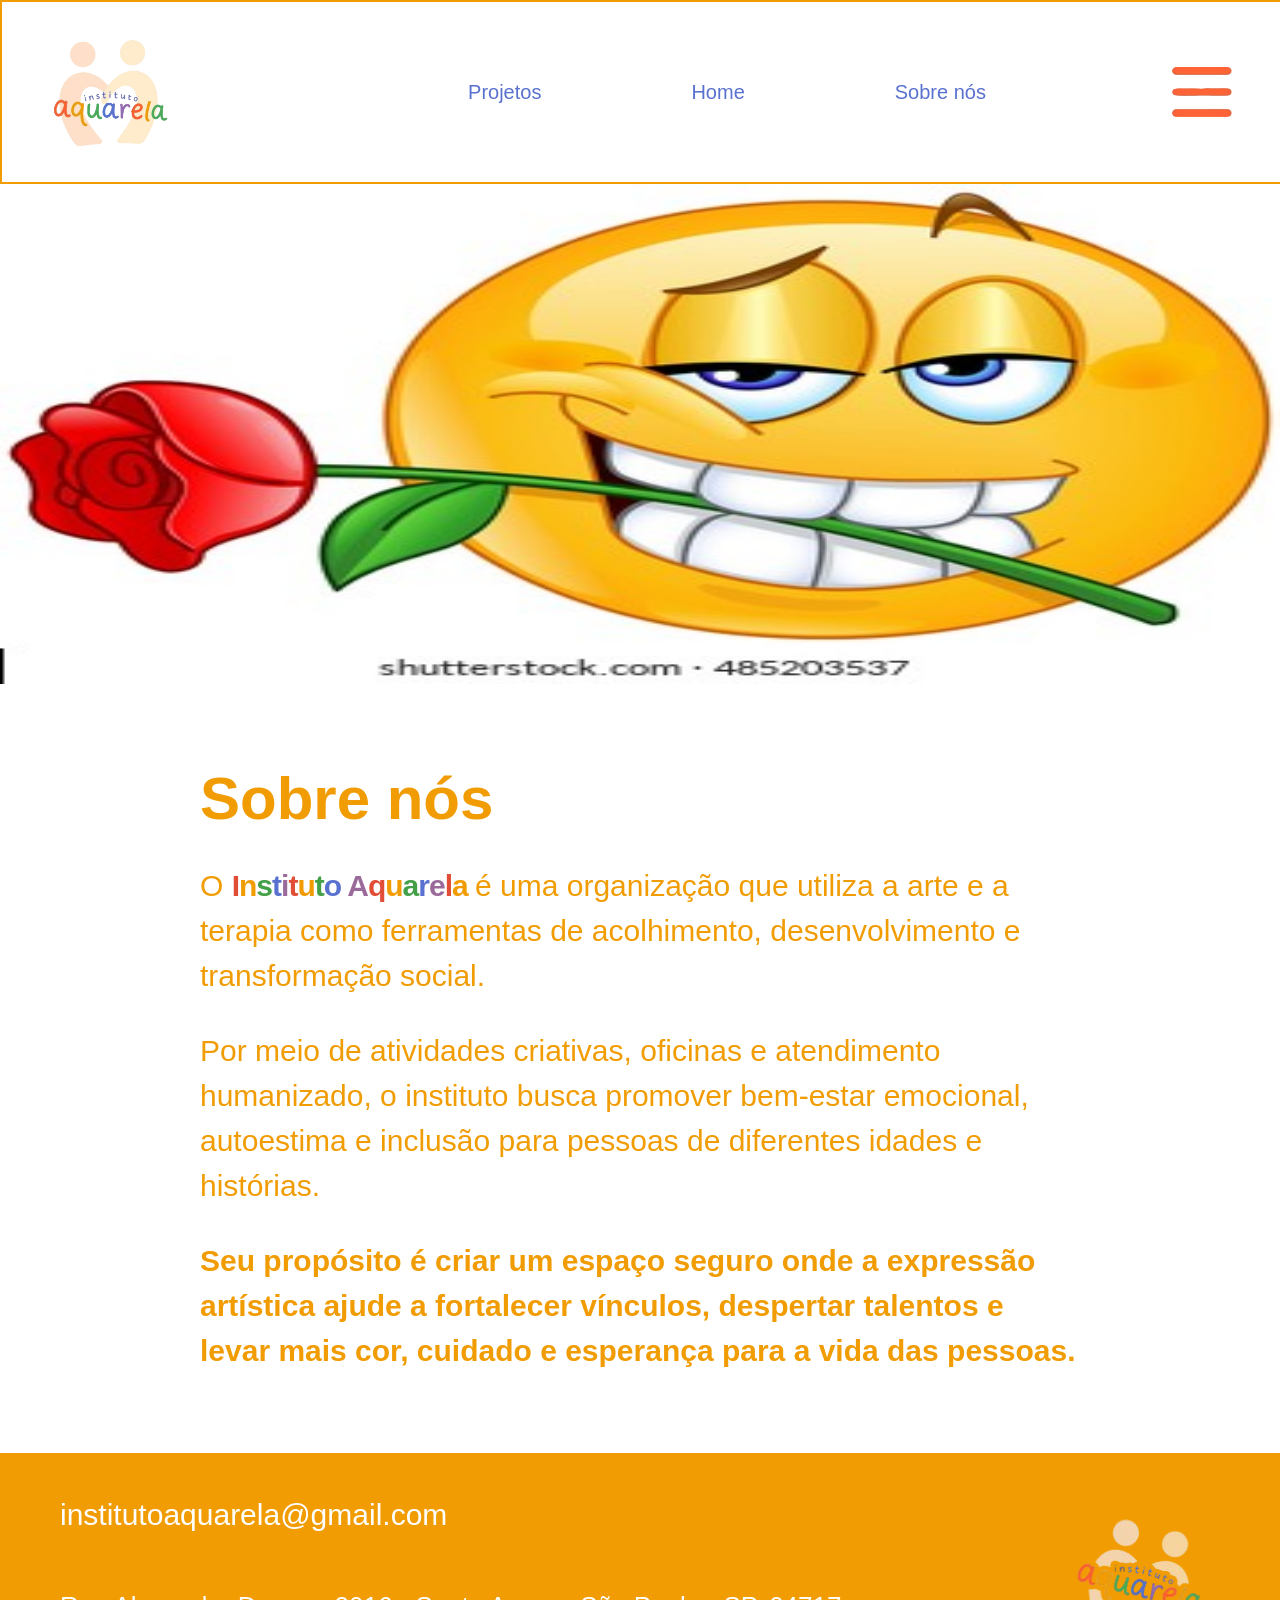
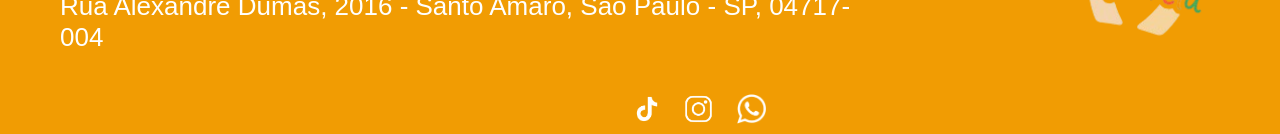
==== home/html/index.html @ 59db7eb0 "inicio" ====
<!DOCTYPE html>
<html lang="en">
<head>
    <meta charset="UTF-8">
    <meta name="viewport" content="width=device-width, initial-scale=1.0">
    <title>Document</title>
    <link rel="stylesheet" href="../css/index.css">
</head>
<body>
    <header class = "header">
        <img src="../imagens/logo-header.png" class="image-header">
        <span class="text-header">Projetos</span>
        <span class="text-header">Home</span>
        <span class="text-header">Sobre nós</span>
        <img src="../imagens/logo-dropdown.png" class="image-dropdown">
    </header>
    <div class="carousel">
        <div class="moviment">
            <img src="../imagens/imagem1.jpg">
            <img src="../imagens/imagem2.jpeg">
            <img src="../imagens/imagem3.jpg">
        </div>
    </div>

    <div class="end-page">
        <h2>Sobre nós</h2>
        
        <p>O 
            <strong class="marca">
                <span class="cor-vermelha">I</span><span class="cor-laranja">n</span><span class="cor-verde">s</span><span class="cor-azul">t</span><span class="cor-roxa">i</span><span class="cor-vermelha">t</span><span class="cor-laranja">u</span><span class="cor-verde">t</span><span class="cor-azul">o</span>
                <span class="cor-roxa">A</span><span class="cor-vermelha">q</span><span class="cor-laranja">u</span><span class="cor-verde">a</span><span class="cor-azul">r</span><span class="cor-roxa">e</span><span class="cor-vermelha">l</span><span class="cor-laranja">a</span>
            </strong> 
            é uma organização que utiliza a arte e a terapia como ferramentas de acolhimento, desenvolvimento e transformação social.
        </p>
        
        <p>Por meio de atividades criativas, oficinas e atendimento humanizado, o instituto busca promover bem-estar emocional, autoestima e inclusão para pessoas de diferentes idades e histórias.</p>
        
        <p class="propósito">Seu propósito é criar um espaço seguro onde a expressão artística ajude a fortalecer vínculos, despertar talentos e levar mais cor, cuidado e esperança para a vida das pessoas.</p>
    </div>

    <footer class="footer">
    <div class="footer-top">
        <div class="footer-contact">
            <p class="email">institutoaquarela@gmail.com</p>
            <p class="address">Rua Alexandre Dumas, 2016 - Santo Amaro, São Paulo - SP, 04717-004</p>
        </div>
        
        <div class="footer-logo">
            <img src="../imagens/logo-footer.png" class="logo-footer" alt="Instituto Aquarela">
        </div>
    </div>

    <div class="footer-bottom">
        <div class="social-icons">
            <a href="#" class="social-link">
                <img src="../imagens/icon-image1.png">
            </a>
            <a href="#" class="social-link">
                <img src="../imagens/icon-image2.png">
            </a>
            <a href="#" class="social-link">
                <img src="../imagens/icon-image3.png">
            </a>
        </div>
    </div>
</footer>

    <script src="../js/index.js" defer></script>
</html>
---- home/css/index.css ----
html, body {
    width: 100%;
    margin: 0;
    padding: 0;
    overflow-x: hidden; 
}

.header{
    background-color: white;
    width: 100%;
    height: 160px;
    border: 2px solid #f19c03;
    display: flex;
    position: relative;
    justify-content: center;
    align-items: center;     
    padding: 10px;           
}

.image-header {
    position: absolute;      
    left: 40px;              
    top: 50%;                
    transform: translateY(-50%); 
    
    height: 120px;           
    width: auto;             
}

.image-dropdown {
    height: 50px;
    width: auto;
    position: absolute;      
    right: 70px;              
    top: 50%;                
    transform: translateY(-50%); 
}

.text-header {
    color: #5971cf;
    padding-left: 150px;
    font-size: 20px;
    font-family: "Bricolage Grotesque", sans-serif;
    font-weight: 500;
}

.carousel {
    width: 100%;       
    height: 500px;
    position: relative;
    overflow: hidden; 
}

.moviment {
    display: flex;
    width: 100%;
    height: 100%;
    transition: transform 0.8s ease-in-out; 
}

.moviment img {
    width: 100%; 
    height: 100%;
    flex-shrink: 0;
}

.end-page {
    margin-top: 80px;
    margin-left: 200px;
    margin-right: 200px; 
    font-family: 'Bricolage Grotesque', sans-serif; 
    color: #f19c03;
}

.end-page h2 {
    font-size: 60px;
    font-weight: 700;
    margin-bottom: 30px;
}

.end-page p {
    font-size: 30px;
    font-weight: 500;
    line-height: 1.5;   
    margin-bottom: 25px;  
}

.end-page p.propósito {
    font-weight: 800;
    margin-bottom: 0;    
}

.marca {
    font-weight: 800;
    letter-spacing: -1px;
}
.cor-vermelha { color: #e14e35; }
.cor-laranja  { color: #f19c03; }
.cor-verde    { color: #43a047; }
.cor-azul     { color: #5971cf; }
.cor-roxa     { color: #9a6b9a; }

html, body {
    width: 100%;
    margin: 0;
    padding: 0;
    overflow-x: hidden; 
}

.header{
    background-color: white;
    width: 100%;
    height: 160px;
    border: 2px solid #f19c03;
    display: flex;
    position: relative;
    justify-content: center;
    align-items: center;     
    padding: 10px;           
}

.image-header {
    position: absolute;      
    left: 40px;              
    top: 50%;                
    transform: translateY(-50%); 
    
    height: 120px;           
    width: auto;             
}

.image-dropdown {
    height: 50px;
    width: auto;
    position: absolute;      
    right: 70px;              
    top: 50%;                
    transform: translateY(-50%); 
}

.text-header {
    color: #5971cf;
    padding-left: 150px;
    font-size: 20px;
    font-family: "Bricolage Grotesque", sans-serif;
    font-weight: 500;
}

.carousel {
    width: 100%;       
    height: 500px;
    position: relative;
    overflow: hidden; 
}

.moviment {
    display: flex;
    width: 100%;
    height: 100%;
    transition: transform 0.8s ease-in-out; 
}

.moviment img {
    width: 100%; 
    height: 100%;
    flex-shrink: 0;
}

.end-page {
    margin-top: 80px;
    margin-left: 200px;
    margin-right: 200px; 
    font-family: 'Bricolage Grotesque', sans-serif; 
    color: #f19c03;
}

.end-page h2 {
    font-size: 60px;
    font-weight: 700;
    margin-bottom: 30px;
}

.end-page p {
    font-size: 30px;
    font-weight: 500;
    line-height: 1.5;   
    margin-bottom: 25px;  
}

.end-page p.propósito {
    font-weight: 800;
    margin-bottom: 0;    
}

.marca {
    font-weight: 800;
    letter-spacing: -1px;
}
.cor-vermelha { color: #e14e35; }
.cor-laranja  { color: #f19c03; }
.cor-verde    { color: #43a047; }
.cor-azul     { color: #5971cf; }
.cor-roxa     { color: #9a6b9a; }

.footer {
    background-color: #f19c03;
    width: 100%;
    padding: 15px 60px 10px 60px; 
    font-family: 'Bricolage Grotesque', sans-serif;
    color: white;
    margin-top: 80px;
}

.footer-top {
    display: flex;
    justify-content: space-between;
    align-items: center;
    width: 100%;
}

.footer-contact {
    display: flex;
    flex-direction: column;
    gap: 4px; 
}

.footer-contact .email {
    font-size: 30px; 
    font-weight: 500;
    line-height: 1.1; 
}

.footer-contact .address {
    font-size: 26px; 
    font-weight: 300;
    max-width: 800px; 
    line-height: 1.2; 
}

.logo-footer {
    height: 200px;       
    width: auto;         
    display: block;     
    margin-right: 80px;  
}

.footer-bottom {
    display: flex;
    justify-content: center;
    margin-top: 15px; 
    width: 100%;
}

.social-icons {
    display: flex;
    gap: 20px;
}

.social-link {
    display: inline-block; 
    text-decoration: none;
    transition: transform 0.2s ease;
}

.social-link img {
    height: 30px;       
    width: auto;        
    display: block;     
    object-fit: contain; 
}

.social-link:hover {
    transform: scale(1.15);
}
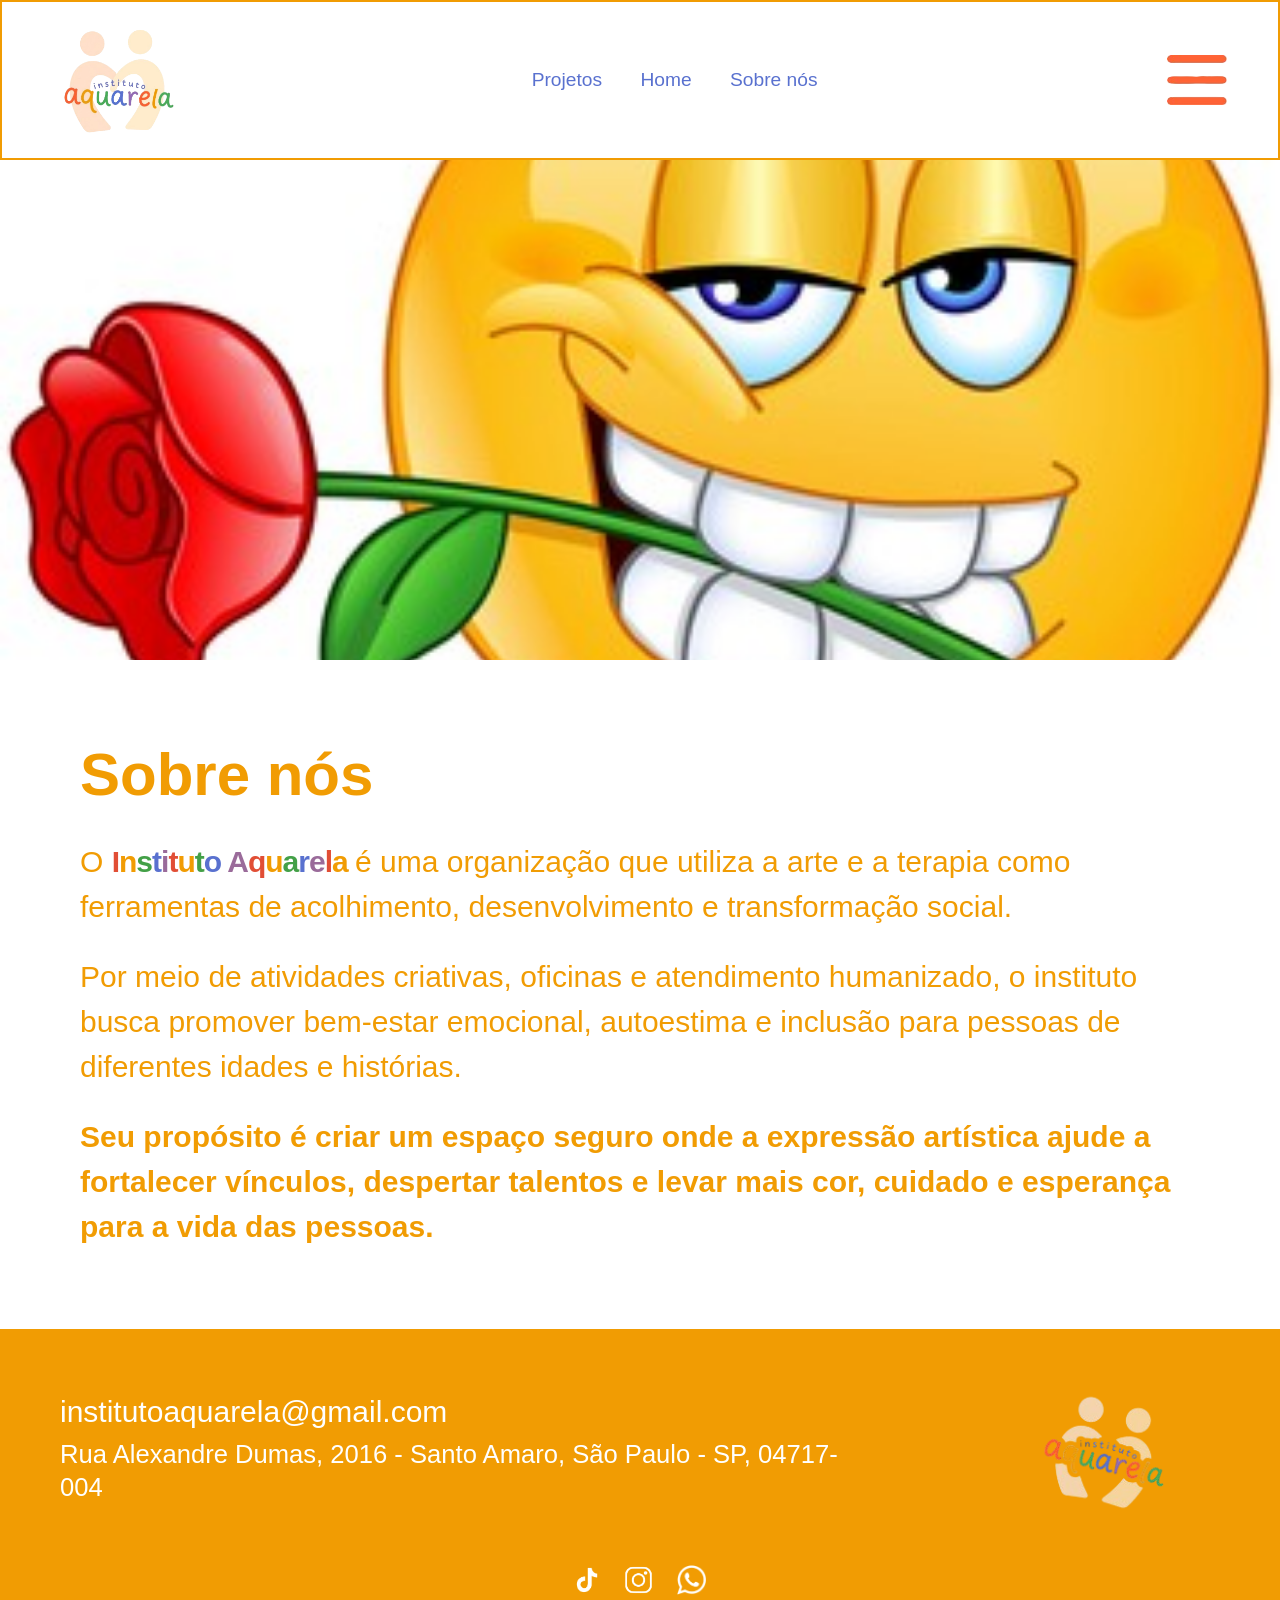
==== commit 7a360837: "Deixa o o site todo responsivo" ====
--- a/home/html/index.html
+++ b/home/html/index.html
@@ -1,5 +1,5 @@
 <!DOCTYPE html>
-<html lang="en">
+<html lang="pt-br">
 <head>
     <meta charset="UTF-8">
     <meta name="viewport" content="width=device-width, initial-scale=1.0">
--- a/home/css/index.css
+++ b/home/css/index.css
@@ -1,254 +1,163 @@
-html, body {
-    width: 100%;
+* {
+    box-sizing: border-box;
+}
+
+html {
+    scroll-behavior: smooth;
+}
+
+body {
     margin: 0;
-    padding: 0;
-    overflow-x: hidden; 
-}
-
-.header{
+    min-width: 320px;
+    overflow-x: hidden;
+}
+
+img {
+    max-width: 100%;
+}
+
+.header {
+    display: flex;
+    align-items: center;
+    gap: clamp(16px, 3vw, 56px);
+    min-height: 160px;
+    padding: 16px clamp(20px, 4vw, 70px);
+    border: 2px solid #f19c03;
     background-color: white;
-    width: 100%;
-    height: 160px;
-    border: 2px solid #f19c03;
-    display: flex;
-    position: relative;
-    justify-content: center;
-    align-items: center;     
-    padding: 10px;           
 }
 
 .image-header {
-    position: absolute;      
-    left: 40px;              
-    top: 50%;                
-    transform: translateY(-50%); 
-    
-    height: 120px;           
-    width: auto;             
+    width: auto;
+    height: clamp(70px, 9vw, 120px);
+    margin-right: auto;
+    object-fit: contain;
 }
 
 .image-dropdown {
-    height: 50px;
-    width: auto;
-    position: absolute;      
-    right: 70px;              
-    top: 50%;                
-    transform: translateY(-50%); 
+    width: auto;
+    height: clamp(34px, 4vw, 50px);
+    margin-left: auto;
+    object-fit: contain;
 }
 
 .text-header {
     color: #5971cf;
-    padding-left: 150px;
-    font-size: 20px;
     font-family: "Bricolage Grotesque", sans-serif;
+    font-size: clamp(1rem, 1.5vw, 1.25rem);
     font-weight: 500;
+    white-space: nowrap;
 }
 
 .carousel {
-    width: 100%;       
-    height: 500px;
     position: relative;
-    overflow: hidden; 
+    width: 100%;
+    height: clamp(250px, 42vw, 500px);
+    overflow: hidden;
 }
 
 .moviment {
     display: flex;
     width: 100%;
     height: 100%;
-    transition: transform 0.8s ease-in-out; 
+    transition: transform 0.8s ease-in-out;
 }
 
 .moviment img {
-    width: 100%; 
+    width: 100%;
     height: 100%;
-    flex-shrink: 0;
+    flex: 0 0 100%;
+    object-fit: cover;
 }
 
 .end-page {
-    margin-top: 80px;
-    margin-left: 200px;
-    margin-right: 200px; 
-    font-family: 'Bricolage Grotesque', sans-serif; 
+    width: min(100% - 40px, 1120px);
+    margin: clamp(48px, 7vw, 80px) auto 0;
+    font-family: "Bricolage Grotesque", sans-serif;
     color: #f19c03;
 }
 
 .end-page h2 {
-    font-size: 60px;
+    margin: 0 0 clamp(20px, 3vw, 30px);
+    font-size: clamp(2.25rem, 5vw, 3.75rem);
     font-weight: 700;
-    margin-bottom: 30px;
 }
 
 .end-page p {
-    font-size: 30px;
+    margin: 0 0 clamp(18px, 2.5vw, 25px);
+    font-size: clamp(1.125rem, 2.4vw, 1.875rem);
     font-weight: 500;
-    line-height: 1.5;   
-    margin-bottom: 25px;  
+    line-height: 1.5;
 }
 
 .end-page p.propósito {
+    margin-bottom: 0;
     font-weight: 800;
-    margin-bottom: 0;    
 }
 
 .marca {
     font-weight: 800;
     letter-spacing: -1px;
 }
+
 .cor-vermelha { color: #e14e35; }
-.cor-laranja  { color: #f19c03; }
-.cor-verde    { color: #43a047; }
-.cor-azul     { color: #5971cf; }
-.cor-roxa     { color: #9a6b9a; }
-
-html, body {
-    width: 100%;
+.cor-laranja { color: #f19c03; }
+.cor-verde { color: #43a047; }
+.cor-azul { color: #5971cf; }
+.cor-roxa { color: #9a6b9a; }
+
+.footer {
+    width: 100%;
+    margin-top: clamp(48px, 7vw, 80px);
+    padding: 24px clamp(20px, 5vw, 60px) 16px;
+    background-color: #f19c03;
+    color: white;
+    font-family: "Bricolage Grotesque", sans-serif;
+}
+
+.footer-top {
+    display: flex;
+    align-items: center;
+    justify-content: space-between;
+    gap: 32px;
+    width: min(100%, 1280px);
+    margin: 0 auto;
+}
+
+.footer-contact {
+    display: flex;
+    flex-direction: column;
+    gap: 8px;
+}
+
+.footer-contact p {
     margin: 0;
-    padding: 0;
-    overflow-x: hidden; 
-}
-
-.header{
-    background-color: white;
-    width: 100%;
-    height: 160px;
-    border: 2px solid #f19c03;
-    display: flex;
-    position: relative;
+}
+
+.footer-contact .email {
+    font-size: clamp(1.25rem, 2.5vw, 1.875rem);
+    font-weight: 500;
+    line-height: 1.2;
+}
+
+.footer-contact .address {
+    max-width: 800px;
+    font-size: clamp(1rem, 2vw, 1.625rem);
+    font-weight: 300;
+    line-height: 1.3;
+}
+
+.logo-footer {
+    display: block;
+    width: auto;
+    height: clamp(120px, 15vw, 200px);
+    object-fit: contain;
+}
+
+.footer-bottom {
+    display: flex;
     justify-content: center;
-    align-items: center;     
-    padding: 10px;           
-}
-
-.image-header {
-    position: absolute;      
-    left: 40px;              
-    top: 50%;                
-    transform: translateY(-50%); 
-    
-    height: 120px;           
-    width: auto;             
-}
-
-.image-dropdown {
-    height: 50px;
-    width: auto;
-    position: absolute;      
-    right: 70px;              
-    top: 50%;                
-    transform: translateY(-50%); 
-}
-
-.text-header {
-    color: #5971cf;
-    padding-left: 150px;
-    font-size: 20px;
-    font-family: "Bricolage Grotesque", sans-serif;
-    font-weight: 500;
-}
-
-.carousel {
-    width: 100%;       
-    height: 500px;
-    position: relative;
-    overflow: hidden; 
-}
-
-.moviment {
-    display: flex;
-    width: 100%;
-    height: 100%;
-    transition: transform 0.8s ease-in-out; 
-}
-
-.moviment img {
-    width: 100%; 
-    height: 100%;
-    flex-shrink: 0;
-}
-
-.end-page {
-    margin-top: 80px;
-    margin-left: 200px;
-    margin-right: 200px; 
-    font-family: 'Bricolage Grotesque', sans-serif; 
-    color: #f19c03;
-}
-
-.end-page h2 {
-    font-size: 60px;
-    font-weight: 700;
-    margin-bottom: 30px;
-}
-
-.end-page p {
-    font-size: 30px;
-    font-weight: 500;
-    line-height: 1.5;   
-    margin-bottom: 25px;  
-}
-
-.end-page p.propósito {
-    font-weight: 800;
-    margin-bottom: 0;    
-}
-
-.marca {
-    font-weight: 800;
-    letter-spacing: -1px;
-}
-.cor-vermelha { color: #e14e35; }
-.cor-laranja  { color: #f19c03; }
-.cor-verde    { color: #43a047; }
-.cor-azul     { color: #5971cf; }
-.cor-roxa     { color: #9a6b9a; }
-
-.footer {
-    background-color: #f19c03;
-    width: 100%;
-    padding: 15px 60px 10px 60px; 
-    font-family: 'Bricolage Grotesque', sans-serif;
-    color: white;
-    margin-top: 80px;
-}
-
-.footer-top {
-    display: flex;
-    justify-content: space-between;
-    align-items: center;
-    width: 100%;
-}
-
-.footer-contact {
-    display: flex;
-    flex-direction: column;
-    gap: 4px; 
-}
-
-.footer-contact .email {
-    font-size: 30px; 
-    font-weight: 500;
-    line-height: 1.1; 
-}
-
-.footer-contact .address {
-    font-size: 26px; 
-    font-weight: 300;
-    max-width: 800px; 
-    line-height: 1.2; 
-}
-
-.logo-footer {
-    height: 200px;       
-    width: auto;         
-    display: block;     
-    margin-right: 80px;  
-}
-
-.footer-bottom {
-    display: flex;
-    justify-content: center;
-    margin-top: 15px; 
-    width: 100%;
+    width: min(100%, 1280px);
+    margin: 20px auto 0;
 }
 
 .social-icons {
@@ -257,18 +166,69 @@
 }
 
 .social-link {
-    display: inline-block; 
+    display: inline-block;
     text-decoration: none;
     transition: transform 0.2s ease;
 }
 
 .social-link img {
-    height: 30px;       
-    width: auto;        
-    display: block;     
-    object-fit: contain; 
+    display: block;
+    width: auto;
+    height: 30px;
+    object-fit: contain;
 }
 
 .social-link:hover {
     transform: scale(1.15);
-}+}
+
+@media (max-width: 760px) {
+    .header {
+        min-height: auto;
+        flex-wrap: wrap;
+        justify-content: center;
+        gap: 14px 20px;
+        padding: 14px 20px;
+    }
+
+    .image-header {
+        margin-right: auto;
+    }
+
+    .image-dropdown {
+        margin-left: 0;
+    }
+
+    .text-header {
+        flex: 1 1 25%;
+        text-align: center;
+        font-size: 0.95rem;
+    }
+
+    .end-page {
+        width: min(100% - 32px, 1120px);
+    }
+
+    .footer-top {
+        flex-direction: column;
+        align-items: flex-start;
+    }
+
+    .logo-footer {
+        align-self: center;
+    }
+}
+
+@media (max-width: 420px) {
+    .carousel {
+        height: 230px;
+    }
+
+    .text-header {
+        flex-basis: 100%;
+    }
+
+    .social-icons {
+        gap: 16px;
+    }
+}
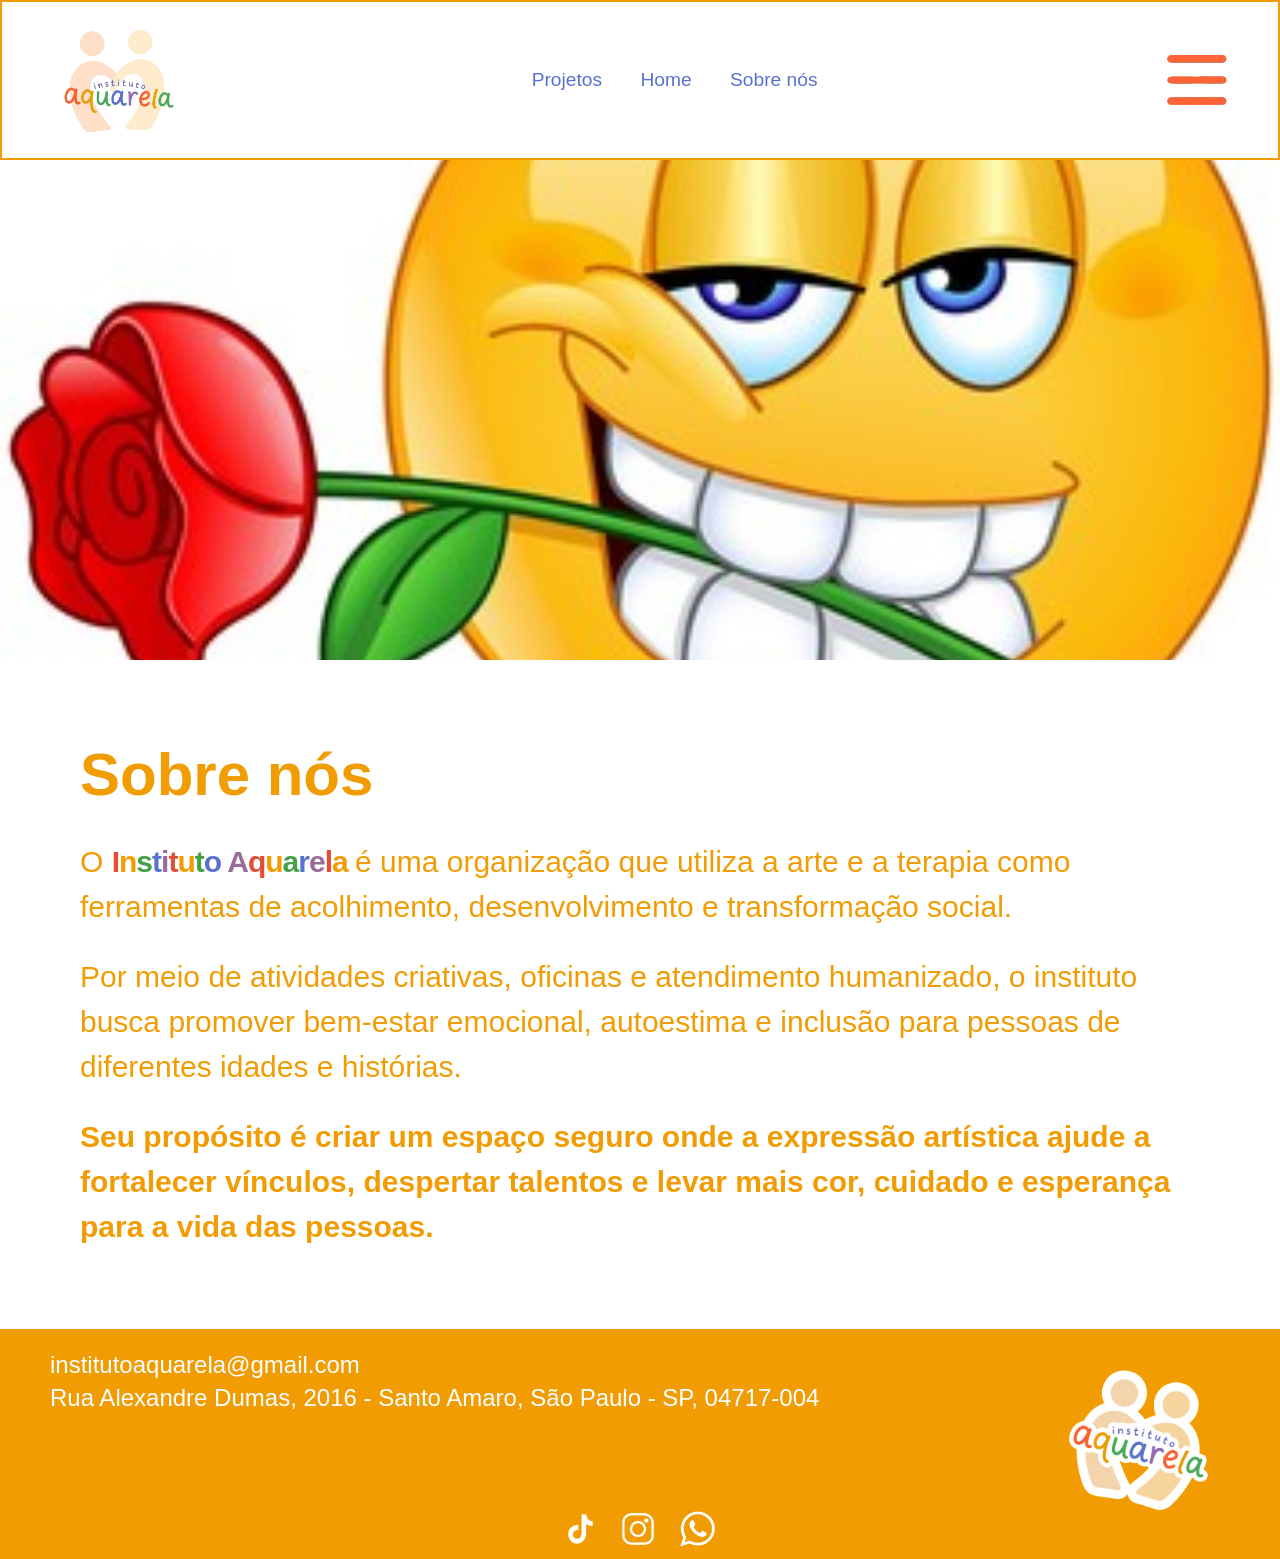
==== commit d6b14f47: "modificações leves no footer e drawer adicionado" ====
--- a/home/html/index.html
+++ b/home/html/index.html
@@ -8,6 +8,7 @@
 </head>
 <body>
     <header class = "header">
+        <div class="menu-overlay" id="menuOverlay"></div>
         <img src="../imagens/logo-header.png" class="image-header">
         <span class="text-header">Projetos</span>
         <span class="text-header">Home</span>
@@ -38,32 +39,47 @@
         <p class="propósito">Seu propósito é criar um espaço seguro onde a expressão artística ajude a fortalecer vínculos, despertar talentos e levar mais cor, cuidado e esperança para a vida das pessoas.</p>
     </div>
 
+    <div class="menu-overlay" id="menuOverlay"></div>
+    <aside class="sidebar-menu" id="sidebarMenu">
+        
+        <nav class="sidebar-content">
+            <ul>
+                <li class="item-rosa"><a href="#">INSCREVA - SE</a></li>
+                <li class="item-amarelo"><a href="#">DEPOIMENTOS</a></li>
+                <li class="item-verde"><a href="#">GALERIA</a></li>
+                <li class="item-azul"><a href="#">SOBRE NÓS</a></li>
+                <li class="item-rox o"><a href="#">PROJETOS</a></li>
+            </ul>
+        </nav>
+    </aside>
+
     <footer class="footer">
-    <div class="footer-top">
-        <div class="footer-contact">
-            <p class="email">institutoaquarela@gmail.com</p>
-            <p class="address">Rua Alexandre Dumas, 2016 - Santo Amaro, São Paulo - SP, 04717-004</p>
+        <div class="footer-top">
+            <div class="footer-contact">
+                <p class="email">institutoaquarela@gmail.com</p>
+                <p class="address">Rua Alexandre Dumas, 2016 - Santo Amaro, São Paulo - SP, 04717-004</p>
+            </div>
+            
+            <div class="footer-logo">
+                <img src="../imagens/logo-footer.png" class="logo-footer" alt="Instituto Aquarela">
+            </div>
         </div>
-        
-        <div class="footer-logo">
-            <img src="../imagens/logo-footer.png" class="logo-footer" alt="Instituto Aquarela">
+
+        <div class="footer-bottom">
+            <div class="social-icons">
+                <a href="#" class="social-link">
+                    <img src="../imagens/icon-image1.png">
+                </a>
+                <a href="#" class="social-link">
+                    <img src="../imagens/icon-image2.png">
+                </a>
+                <a href="#" class="social-link">
+                    <img src="../imagens/icon-image3.png">
+                </a>
+            </div>
         </div>
-    </div>
-
-    <div class="footer-bottom">
-        <div class="social-icons">
-            <a href="#" class="social-link">
-                <img src="../imagens/icon-image1.png">
-            </a>
-            <a href="#" class="social-link">
-                <img src="../imagens/icon-image2.png">
-            </a>
-            <a href="#" class="social-link">
-                <img src="../imagens/icon-image3.png">
-            </a>
-        </div>
-    </div>
-</footer>
+    </footer>
 
     <script src="../js/index.js" defer></script>
+</body>
 </html>
--- a/home/css/index.css
+++ b/home/css/index.css
@@ -38,6 +38,7 @@
     height: clamp(34px, 4vw, 50px);
     margin-left: auto;
     object-fit: contain;
+    cursor: pointer;
 }
 
 .text-header {
@@ -108,7 +109,7 @@
 .footer {
     width: 100%;
     margin-top: clamp(48px, 7vw, 80px);
-    padding: 24px clamp(20px, 5vw, 60px) 16px;
+    padding: 12px clamp(20px, 4vw, 50px) 12px; 
     background-color: #f19c03;
     color: white;
     font-family: "Bricolage Grotesque", sans-serif;
@@ -116,17 +117,19 @@
 
 .footer-top {
     display: flex;
-    align-items: center;
+    align-items: flex-start; 
     justify-content: space-between;
     gap: 32px;
-    width: min(100%, 1280px);
-    margin: 0 auto;
+    width: 100%;
+    margin: 0;
 }
 
 .footer-contact {
     display: flex;
     flex-direction: column;
-    gap: 8px;
+    gap: 4px;
+
+    margin-top: 10px;
 }
 
 .footer-contact p {
@@ -134,30 +137,32 @@
 }
 
 .footer-contact .email {
-    font-size: clamp(1.25rem, 2.5vw, 1.875rem);
-    font-weight: 500;
+    font-size: clamp(1.1rem, 2vw, 1.5rem);
+    font-weight: 300;
     line-height: 1.2;
+    margin: 0;
 }
 
 .footer-contact .address {
-    max-width: 800px;
-    font-size: clamp(1rem, 2vw, 1.625rem);
+    max-width: none;
+    font-size: clamp(1.1rem, 2vw, 1.5rem);
     font-weight: 300;
-    line-height: 1.3;
+    line-height: 1.2;
+    margin: 0;
 }
 
 .logo-footer {
     display: block;
     width: auto;
-    height: clamp(120px, 15vw, 200px);
+    height: clamp(200px, 14vw, 170px); 
     object-fit: contain;
 }
 
 .footer-bottom {
     display: flex;
     justify-content: center;
-    width: min(100%, 1280px);
-    margin: 20px auto 0;
+    width: 100%;
+    margin: -30px auto 0; 
 }
 
 .social-icons {
@@ -174,7 +179,7 @@
 .social-link img {
     display: block;
     width: auto;
-    height: 30px;
+    height: 36px;
     object-fit: contain;
 }
 
@@ -232,3 +237,89 @@
         gap: 16px;
     }
 }
+
+
+/* PARTE DO DRAWER */
+
+.menu-overlay {
+    position: fixed;
+    top: 0;
+    left: 0;
+    width: 100vw;
+    height: 100vh;
+    background-color: rgba(0, 0, 0, 0.3);
+    opacity: 0;
+    visibility: hidden;
+    transition: opacity 0.3s ease, visibility 0.3s ease;
+    z-index: 99;
+}
+
+.menu-overlay.open {
+    opacity: 1;
+    visibility: visible;
+}
+
+.sidebar-menu {
+    position: fixed;
+    top: 0;
+    right: 0;
+    width: 25%;
+    height: 100vh;
+    background-color: white;
+    
+    border: 3px solid #f19c03;
+    border-left: 6px double #f19c03; 
+    
+    padding: 20px 24px;
+    
+    transform: translateX(100%);
+    transition: transform 0.4s cubic-bezier(0.16, 1, 0.3, 1);
+    z-index: 100;
+}
+
+.sidebar-menu.open {
+    transform: translateX(0);
+}
+
+
+
+.sidebar-content {
+    margin-top: 40px;
+}
+
+.sidebar-content ul {
+    list-style: none;
+    padding: 0;
+    margin: 0;
+    display: flex;
+    flex-direction: column;
+    gap: 12px; 
+}
+
+.sidebar-content li {
+    text-align: right; 
+    padding-bottom: 15px; 
+    border-bottom: 1px solid transparent; 
+    width: 80%;
+    margin-left: auto;
+}
+
+.sidebar-content li.item-rosa { border-bottom-color: #f6b5b5; }
+.sidebar-content li.item-amarelo { border-bottom-color: #f19c03; }
+.sidebar-content li.item-verde { border-bottom-color: #43a047; }
+.sidebar-content li.item-azul { border-bottom-color: #5971cf; }
+.sidebar-content li.item-roxo { border-bottom-color: #9a6b9a; }
+
+.sidebar-content a {
+    text-decoration: none;
+    color: #f19c03; 
+    font-family: 'Bricolage Grotesque', sans-serif;
+    font-size: 30px;
+    font-weight: 600;
+    letter-spacing: 1px;
+    transition: opacity 0.5s ease;
+}
+
+.sidebar-content a:hover {
+    opacity: 0.7; 
+}
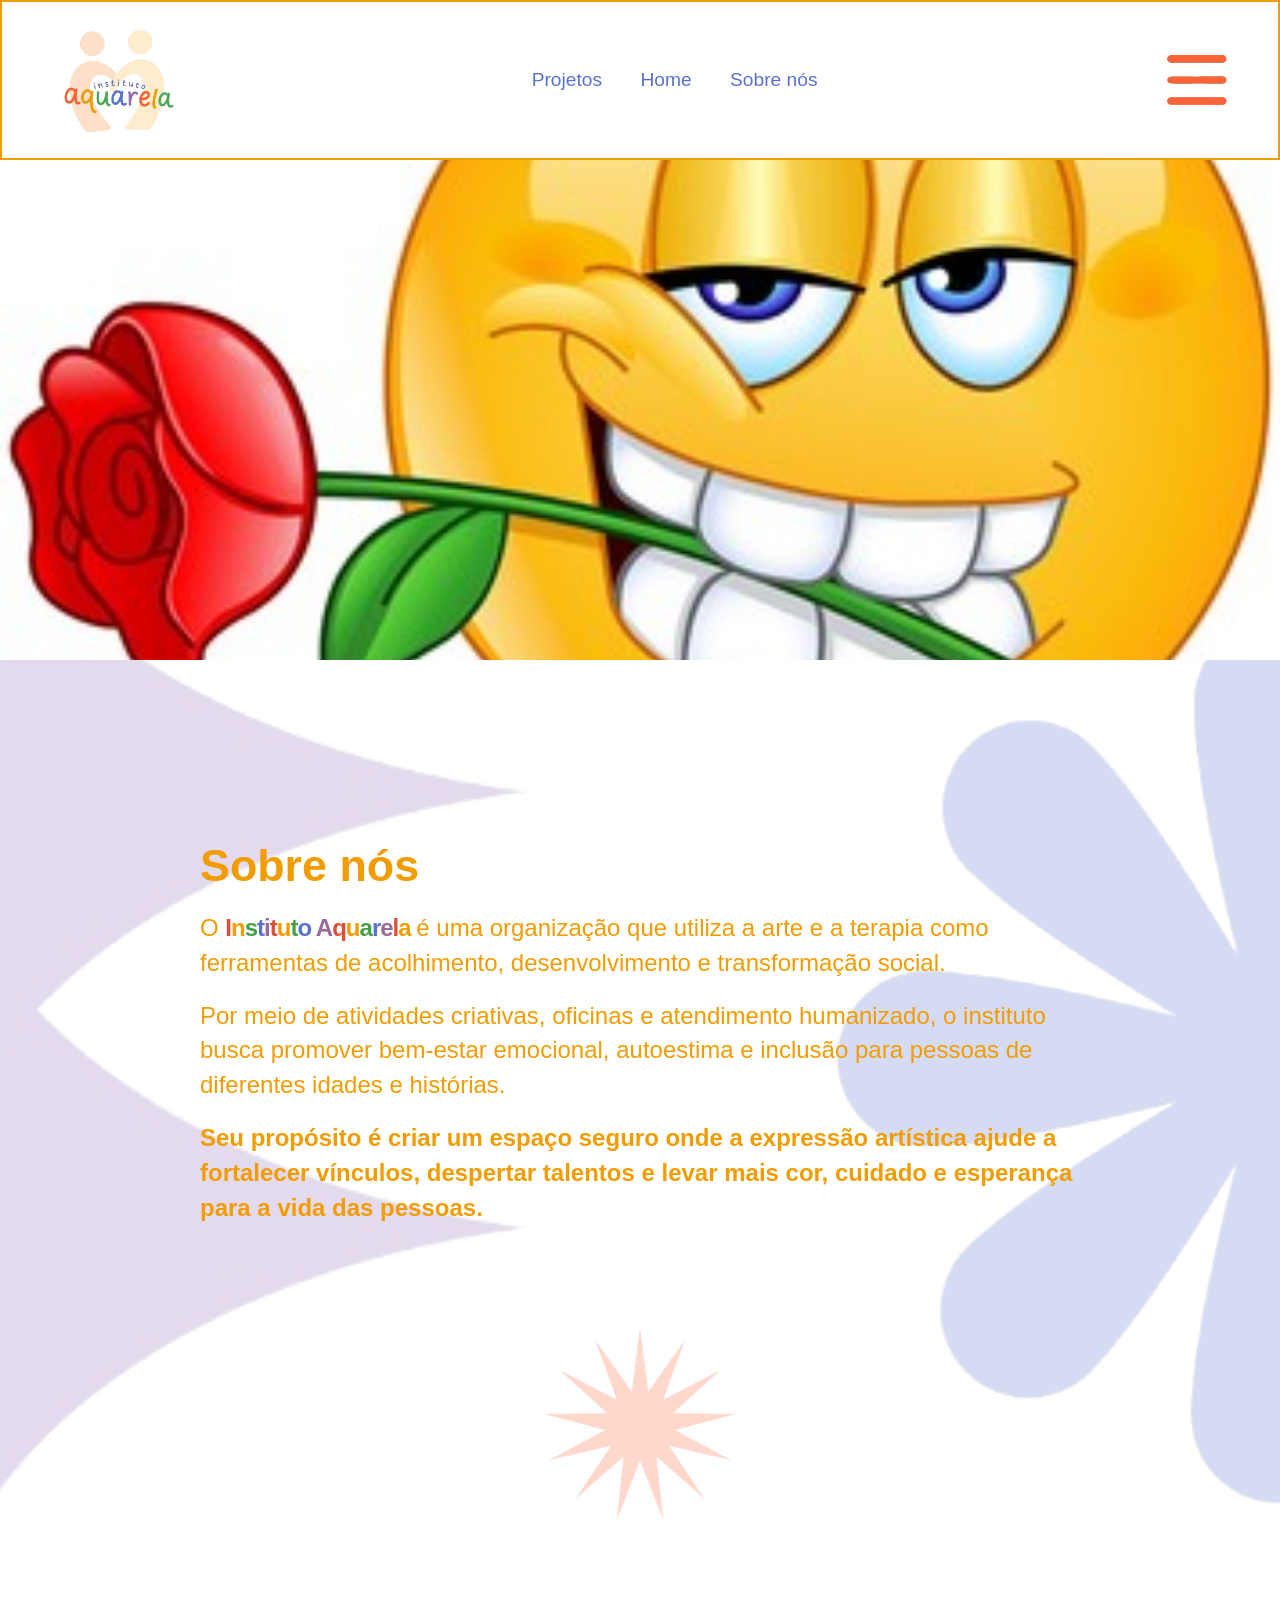
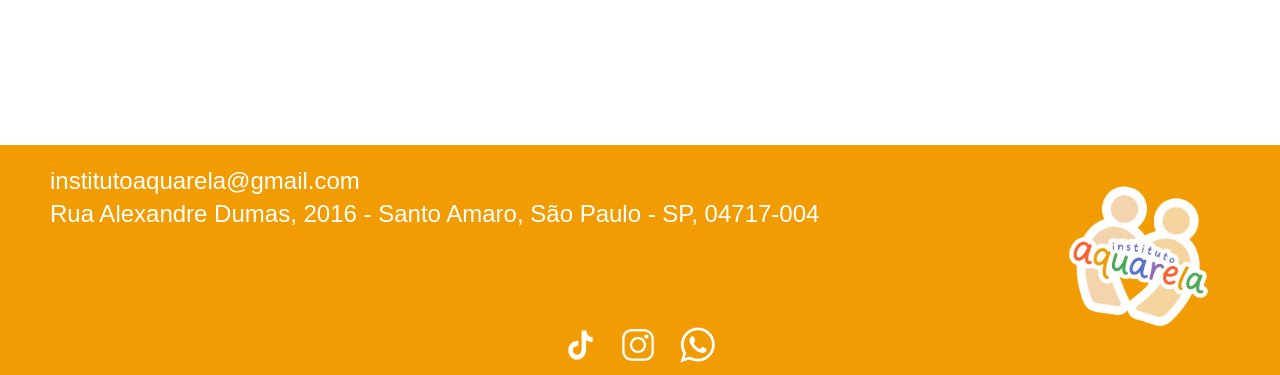
==== commit e21141c7: "modificações leves no Sobre Nós" ====
--- a/home/html/index.html
+++ b/home/html/index.html
@@ -22,22 +22,29 @@
             <img src="../imagens/imagem3.jpg">
         </div>
     </div>
+    <section class="sobre-nos-container">
+        
+        <img src="../imagens/onda-esquerda.png" class="bg-shape shape-left" />
+        <img src="../imagens/flor-direita.png" class="bg-shape shape-flower" />
+        <img src="../imagens/estrela-centro.png" class="bg-shape shape-star" />
+        <img src="../imagens/onda-verde-bottom.png" class="bg-shape shape-bottom" />
 
-    <div class="end-page">
-        <h2>Sobre nós</h2>
-        
-        <p>O 
-            <strong class="marca">
-                <span class="cor-vermelha">I</span><span class="cor-laranja">n</span><span class="cor-verde">s</span><span class="cor-azul">t</span><span class="cor-roxa">i</span><span class="cor-vermelha">t</span><span class="cor-laranja">u</span><span class="cor-verde">t</span><span class="cor-azul">o</span>
-                <span class="cor-roxa">A</span><span class="cor-vermelha">q</span><span class="cor-laranja">u</span><span class="cor-verde">a</span><span class="cor-azul">r</span><span class="cor-roxa">e</span><span class="cor-vermelha">l</span><span class="cor-laranja">a</span>
-            </strong> 
-            é uma organização que utiliza a arte e a terapia como ferramentas de acolhimento, desenvolvimento e transformação social.
-        </p>
-        
-        <p>Por meio de atividades criativas, oficinas e atendimento humanizado, o instituto busca promover bem-estar emocional, autoestima e inclusão para pessoas de diferentes idades e histórias.</p>
-        
-        <p class="propósito">Seu propósito é criar um espaço seguro onde a expressão artística ajude a fortalecer vínculos, despertar talentos e levar mais cor, cuidado e esperança para a vida das pessoas.</p>
-    </div>
+        <div class="end-page">
+            <h2>Sobre nós</h2>
+            
+            <p>O 
+                <strong class="marca">
+                    <span class="cor-vermelha">I</span><span class="cor-laranja">n</span><span class="cor-verde">s</span><span class="cor-azul">t</span><span class="cor-roxa">i</span><span class="cor-vermelha">t</span><span class="cor-laranja">u</span><span class="cor-verde">t</span><span class="cor-azul">o</span>
+                    <span class="cor-roxa">A</span><span class="cor-vermelha">q</span><span class="cor-laranja">u</span><span class="cor-verde">a</span><span class="cor-azul">r</span><span class="cor-roxa">e</span><span class="cor-vermelha">l</span><span class="cor-laranja">a</span>
+                </strong> 
+                é uma organização que utiliza a arte e a terapia como ferramentas de acolhimento, desenvolvimento e transformação social.
+            </p>
+            
+            <p>Por meio de atividades criativas, oficinas e atendimento humanizado, o instituto busca promover bem-estar emocional, autoestima e inclusão para pessoas de diferentes idades e histórias.</p>
+            
+            <p class="propósito">Seu propósito é criar um espaço seguro onde a expressão artística ajude a fortalecer vínculos, despertar talentos e levar mais cor, cuidado e esperança para a vida das pessoas.</p>
+        </div>
+    </section>
 
     <div class="menu-overlay" id="menuOverlay"></div>
     <aside class="sidebar-menu" id="sidebarMenu">
--- a/home/css/index.css
+++ b/home/css/index.css
@@ -70,24 +70,17 @@
     object-fit: cover;
 }
 
-.end-page {
-    width: min(100% - 40px, 1120px);
-    margin: clamp(48px, 7vw, 80px) auto 0;
-    font-family: "Bricolage Grotesque", sans-serif;
-    color: #f19c03;
-}
-
 .end-page h2 {
-    margin: 0 0 clamp(20px, 3vw, 30px);
-    font-size: clamp(2.25rem, 5vw, 3.75rem);
+    margin: 0 0 20px;
+    font-size: clamp(2.2rem, 3.5vw, 2.8rem); 
     font-weight: 700;
 }
 
 .end-page p {
-    margin: 0 0 clamp(18px, 2.5vw, 25px);
-    font-size: clamp(1.125rem, 2.4vw, 1.875rem);
+    margin: 0 0 18px;
+    font-size: clamp(1.15rem, 1.9vw, 1.5rem); 
     font-weight: 500;
-    line-height: 1.5;
+    line-height: 1.45;
 }
 
 .end-page p.propósito {
@@ -108,7 +101,7 @@
 
 .footer {
     width: 100%;
-    margin-top: clamp(48px, 7vw, 80px);
+    margin-top: 0;
     padding: 12px clamp(20px, 4vw, 50px) 12px; 
     background-color: #f19c03;
     color: white;
@@ -210,10 +203,6 @@
         font-size: 0.95rem;
     }
 
-    .end-page {
-        width: min(100% - 32px, 1120px);
-    }
-
     .footer-top {
         flex-direction: column;
         align-items: flex-start;
@@ -236,6 +225,56 @@
     .social-icons {
         gap: 16px;
     }
+}
+
+.sobre-nos-container {
+    position: relative;
+    width: 100%;
+    overflow: hidden; 
+}
+
+.end-page {
+    position: relative;
+    z-index: 2; 
+    
+    width: min(100% - 40px, 880px);
+    margin: 180px auto 520px;
+    font-family: "Bricolage Grotesque", sans-serif;
+    color: #f19c03;
+}
+
+.bg-shape {
+    position: absolute;
+    pointer-events: none; 
+    z-index: 1;
+    opacity: 0.25;
+}
+
+.shape-left {
+    top: -400px;
+    left: -100px;
+    height: 1500px;
+    transform: translateX(-50%) rotate(90deg);
+}
+
+.shape-flower {
+    top: -15%;
+    right: -450px;
+    width: 900px;
+}
+
+.shape-star {
+    bottom: 18%;
+    left: 50%;
+    transform: translateX(-50%); 
+    width: 200px;
+}
+
+.shape-bottom {
+    bottom: -1250px;
+    left: 960px;
+    width: 100%;
+    transform: translateX(-50%) rotate(90deg);
 }
 
 
@@ -281,8 +320,6 @@
     transform: translateX(0);
 }
 
-
-
 .sidebar-content {
     margin-top: 40px;
 }
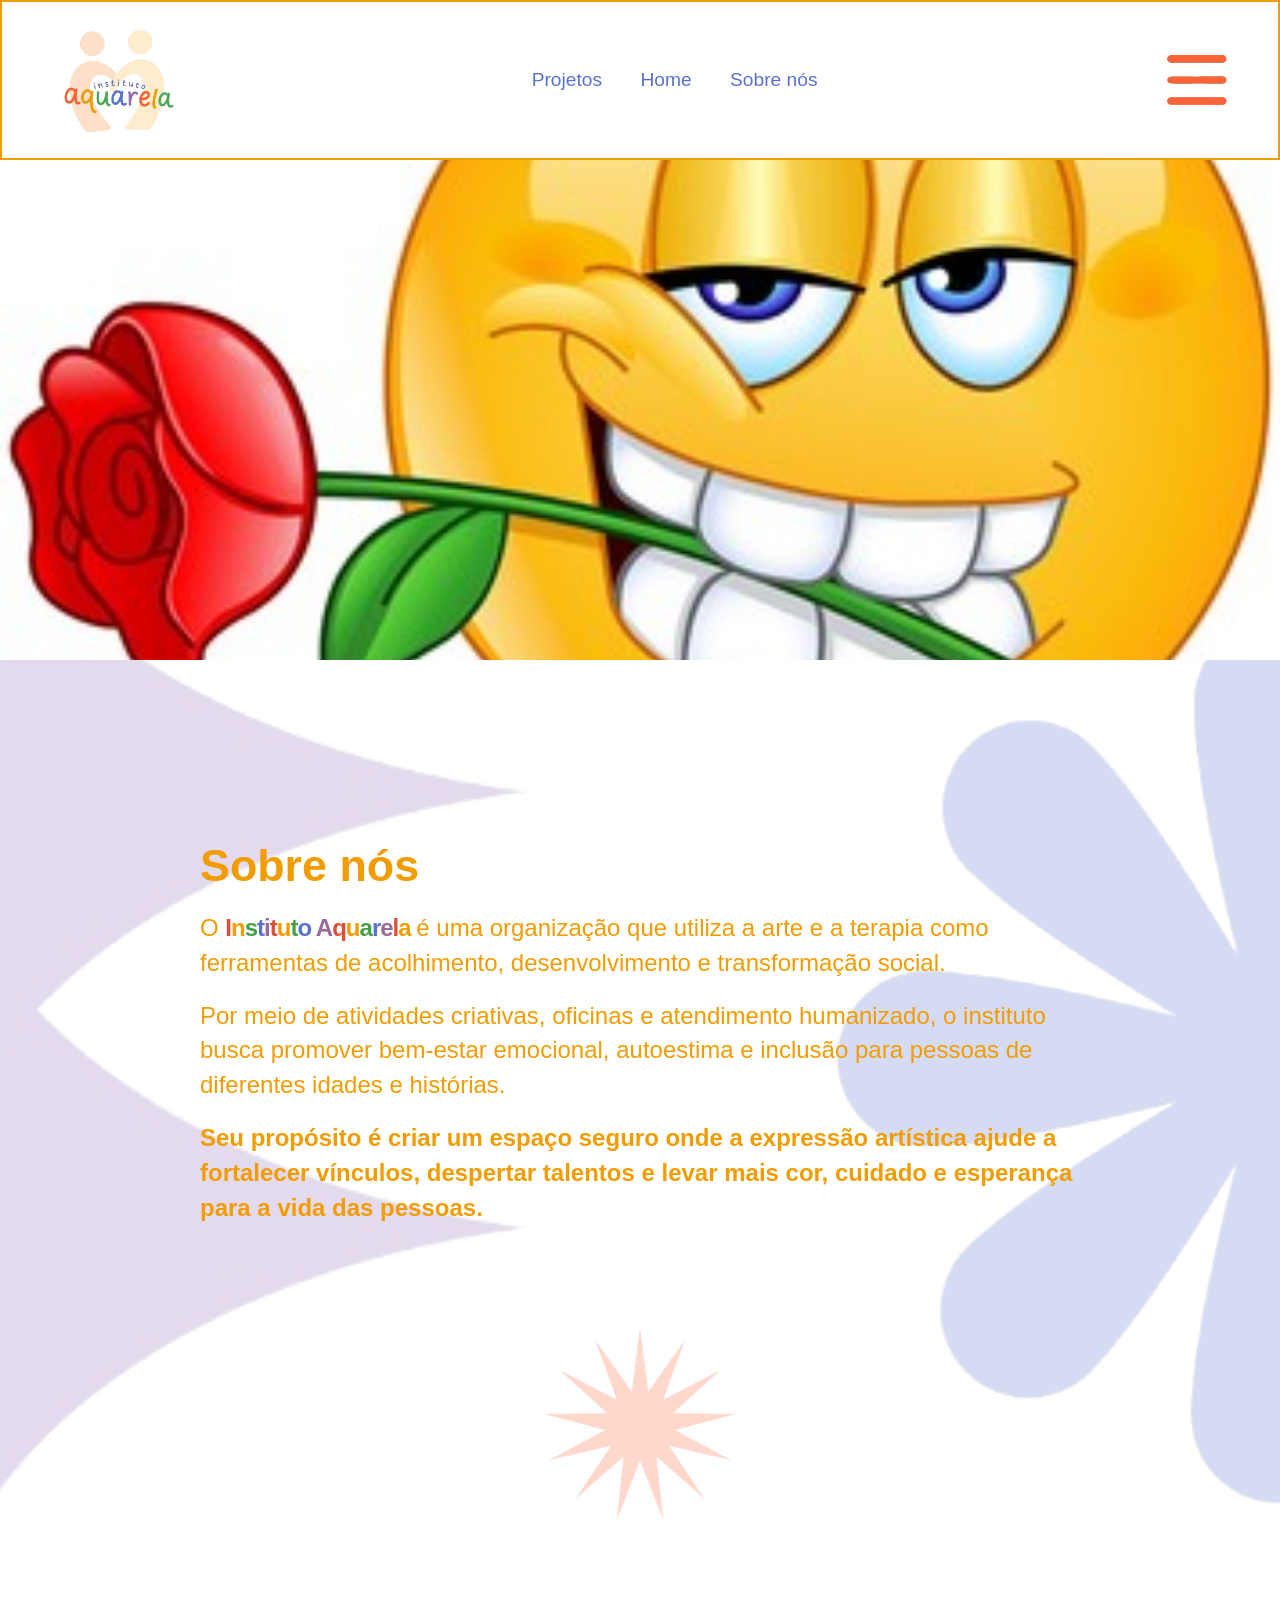
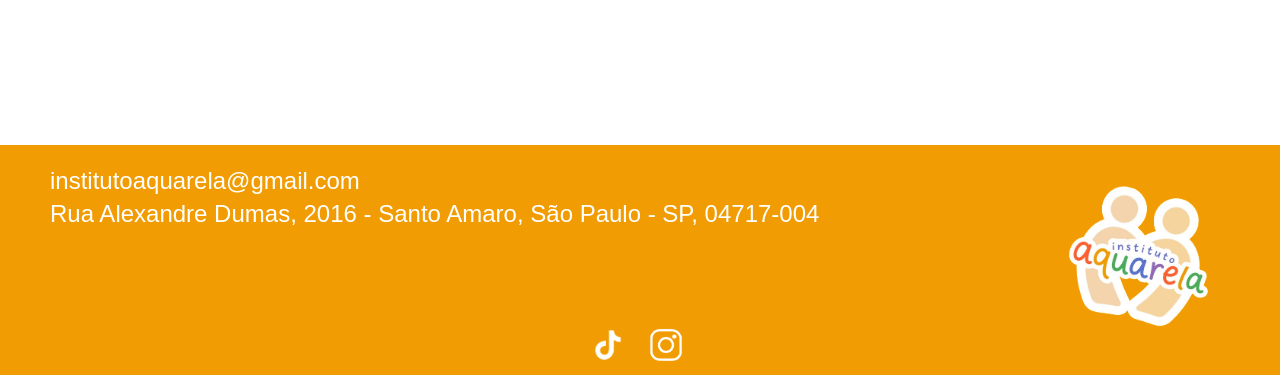
==== commit 251ad9da: "inicio da aba projetos" ====
--- a/home/html/index.html
+++ b/home/html/index.html
@@ -10,9 +10,9 @@
     <header class = "header">
         <div class="menu-overlay" id="menuOverlay"></div>
         <img src="../imagens/logo-header.png" class="image-header">
-        <span class="text-header">Projetos</span>
-        <span class="text-header">Home</span>
-        <span class="text-header">Sobre nós</span>
+        <a class="text-header" href="#">Projetos</a>
+        <a class="text-header" href="#">Home</a>
+        <a class="text-header" href="#">Sobre nós</a>
         <img src="../imagens/logo-dropdown.png" class="image-dropdown">
     </header>
     <div class="carousel">
@@ -22,6 +22,12 @@
             <img src="../imagens/imagem3.jpg">
         </div>
     </div>
+        
+    <section class="projetos-container">
+        <div div-projetos>
+            
+        </div>
+    </section>
     <section class="sobre-nos-container">
         
         <img src="../imagens/onda-esquerda.png" class="bg-shape shape-left" />
@@ -51,11 +57,11 @@
         
         <nav class="sidebar-content">
             <ul>
-                <li class="item-rosa"><a href="#">INSCREVA - SE</a></li>
-                <li class="item-amarelo"><a href="#">DEPOIMENTOS</a></li>
-                <li class="item-verde"><a href="#">GALERIA</a></li>
-                <li class="item-azul"><a href="#">SOBRE NÓS</a></li>
-                <li class="item-rox o"><a href="#">PROJETOS</a></li>
+                <li class="item-rosa"><a href="https://www.instagram.com/institutoaquarela">SIGA A GENTE</a></li>
+                <li class="item-amarelo"><a href="#">GALERIA</a></li>
+                <li class="item-verde"><a href="#">SOBRE NÓS</a></li>
+                <li class="item-azul"><a href="#">PROJETOS</a></li>
+                <li class="item-rox o"><a href="#"></a></li>
             </ul>
         </nav>
     </aside>
@@ -80,9 +86,7 @@
                 <a href="#" class="social-link">
                     <img src="../imagens/icon-image2.png">
                 </a>
-                <a href="#" class="social-link">
-                    <img src="../imagens/icon-image3.png">
-                </a>
+                
             </div>
         </div>
     </footer>
--- a/home/css/index.css
+++ b/home/css/index.css
@@ -24,6 +24,9 @@
     padding: 16px clamp(20px, 4vw, 70px);
     border: 2px solid #f19c03;
     background-color: white;
+    position: sticky;
+    top: 0;
+    z-index: 1000;
 }
 
 .image-header {
@@ -31,6 +34,13 @@
     height: clamp(70px, 9vw, 120px);
     margin-right: auto;
     object-fit: contain;
+    transition: transform 0.2s ease;
+    display: inline-block;
+    cursor: pointer;
+}
+
+.image-header:hover {
+    transform: scale(1.1);
 }
 
 .image-dropdown {
@@ -47,6 +57,13 @@
     font-size: clamp(1rem, 1.5vw, 1.25rem);
     font-weight: 500;
     white-space: nowrap;
+    text-decoration: none;
+    transition: transform 0.2s ease, opacity 0.3s ease;
+    display: inline-block;
+}
+
+.text-header:hover {
+    transform: scale(1.1);
 }
 
 .carousel {
@@ -201,6 +218,7 @@
         flex: 1 1 25%;
         text-align: center;
         font-size: 0.95rem;
+
     }
 
     .footer-top {
@@ -220,6 +238,7 @@
 
     .text-header {
         flex-basis: 100%;
+
     }
 
     .social-icons {
@@ -359,4 +378,20 @@
 
 .sidebar-content a:hover {
     opacity: 0.7; 
+}
+
+/* PROJETOS */
+
+.projetos-container {
+    position: relative;
+    width: 100%;
+    overflow: hidden; 
+}
+
+.div-projetos {
+    position: relative;
+    z-index: 2; 
+    
+    width: min(100% - 40px, 880px);
+    margin: 180px auto 520px;
 }
